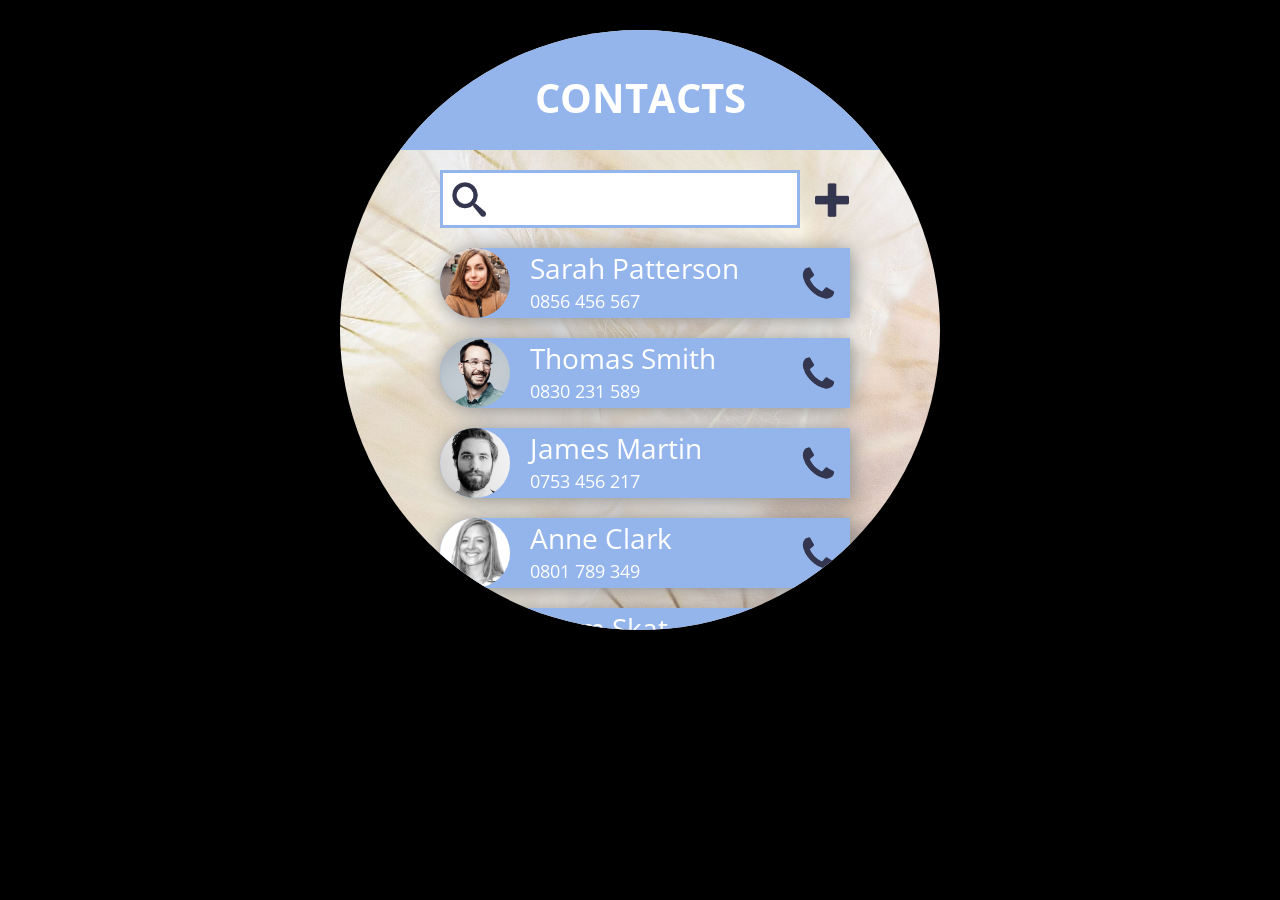
==== contacts.html @ 8602e05e "linked pages" ====
<!DOCTYPE html>
<html>

<head>
    <title>Contacts</title>
    <link rel="stylesheet" type="text/css" href="css/core.css">
    <meta charset="UTF-8">
    <meta name="viewport" content="width=device-width, initial-scale=1.0">
    <link href="https://fonts.googleapis.com/css?family=Open+Sans:300,300i,400,400i,600,600i,700,700i,800,800i" rel="stylesheet">
</head>

<body>
    <div class="container">
        <div class="main">
            <div class="header">
                <div class="header-label"> CONTACTS </div>
            </div>
            <div class="search-bar">
                <div class="search-icon"> </div>
                <input class="search-input" type="text" name="search" placeholder="">
            </div>
            <img class="button-add" src="css/img/add.png">
            <div class="contact-list">
                <div class="contact">
                    <div class="contact-image image-sarah">
                    </div>
                    <div class="contact-text">
                        <p class="contact-name">Sarah Patterson</p>
                        <p class="contact-number">0856 456 567</p>
                    </div>
                  <a href="call.html">  <div class="button-call" ></div></a> 
                </div>

                <div class="contact">
                    <div class="contact-image image-thomas">
                    </div>
                    <div class="contact-text">
                        <p class="contact-name">Thomas Smith</p>
                        <p class="contact-number">0830 231 589</p>
                    </div>
                   <div class="button-call" ></div>
                </div>

                <div class="contact">
                    <div class="contact-image image-james">
                    </div>
                    <div class="contact-text">
                        <p class="contact-name">James Martin</p>
                        <p class="contact-number">0753 456 217</p>
                    </div>
                    <div class="button-call" ></div>
                </div>
   <div class="contact">
                    <div class="contact-image image-anne">
                    </div>
                    <div class="contact-text">
                        <p class="contact-name">Anne Clark</p>
                        <p class="contact-number">0801 789 349</p>
                    </div>
                   <div class="button-call" ></div>
                </div>   <div class="contact">
                    <div class="contact-image image-sarah">
                    </div>
                    <div class="contact-text">
                        <p class="contact-name">Thom Skat</p>
                        <p class="contact-number">0856 456 567</p>
                    </div>
                   <div class="button-call" ></div>
                </div>
            </div>
        </div>
    </div>
</body>

</html>
---- css/core.css ----
body {
    margin: 0;
    background-color: #000;
    font-family: 'Open Sans', sans-serif;
}

.container {
    background-color: #000;
}

.main {
    width: 600px;
    height: 600px;
    background-image: url('img/background.jpg');
    background-size: 800px;
    border-radius: 50%;
    overflow-y: scroll;
    overflow-x: hidden;
    margin: 30px auto;
    position: relative;
}
::-webkit-scrollbar { 
    display: none; 
}
.header {
    width: 600px;
    height: 120px;
    background-color: #94B5EB;
}

.header-label {
    color: #fff;
    text-align: center;
    font-weight: 700;
    font-size: 40px;
    padding-top: 40px;
}

.search-bar {
    margin: auto;
    width: 400px;
    margin-top: 20px;
    position: relative;
}

.search-input {
    border: 3px solid #94B5EB;
    width: 350px;
    height: 50px;
    text-indent: 60px;
    font-size: 18px;
}

.search-icon {
    background: url(img/search.png) no-repeat scroll 7px 7px;
    background-size: 34px;
    position: absolute;
    width: 50px;
    height: 50px;
    margin-left: 5px;
    margin-top: 5px;
}

.button-add {
    width: 34px;
    height: 34px;
    position: absolute;
    margin-left: 475px;
    margin-top: -45px;
}

.contact-list {
    margin-left: 100px;
    margin-top: 20px;
}

.contact {
    background-color: #94B5EB;
    width: 410px;
    height: 70px;
    border-radius: 35px 0 0 35px;
    box-shadow: 2px 2px 20px #888888;
    margin-bottom: 20px;
    position: relative;
}

.contact-image {
    border-radius: 50%;
    width: 70px;
    height: 70px;
}

.image-sarah {
    background-image: url(img/sarah.jpeg);
    background-size: 135px;
    background-position: 41% 50%;
}

.image-thomas {
    background-image: url(img/thomas.jpg);
    background-size: 135px;
    background-position: 73% 50%;
}

.image-james {
    background-image: url(img/james.jpg);
    background-size: 76px;
    background-position: 33% 78%;
}

.image-anne {
    background-image: url(img/anne.png);
    background-size: 76px;
    background-position: 70% 12%;
}

.image-anne {}

.contact-text {
    position: absolute;
    margin-top: -80px;
    margin-left: 90px;
    line-height: .2;
    color: white;
}

.contact-name {
    font-size: 28px;
}

.contact-number {
    font-size: 18px;
    s
}

.button-call {
    width: 36px;
    height: 36px;
    position: absolute;
    margin-top: -53px;
    margin-left: 360px;
    background-image: url(img/phone-default.png);
    background-size: 36px;
}

.button-call:hover{
    background-image: url(img/phone-active.png);
}
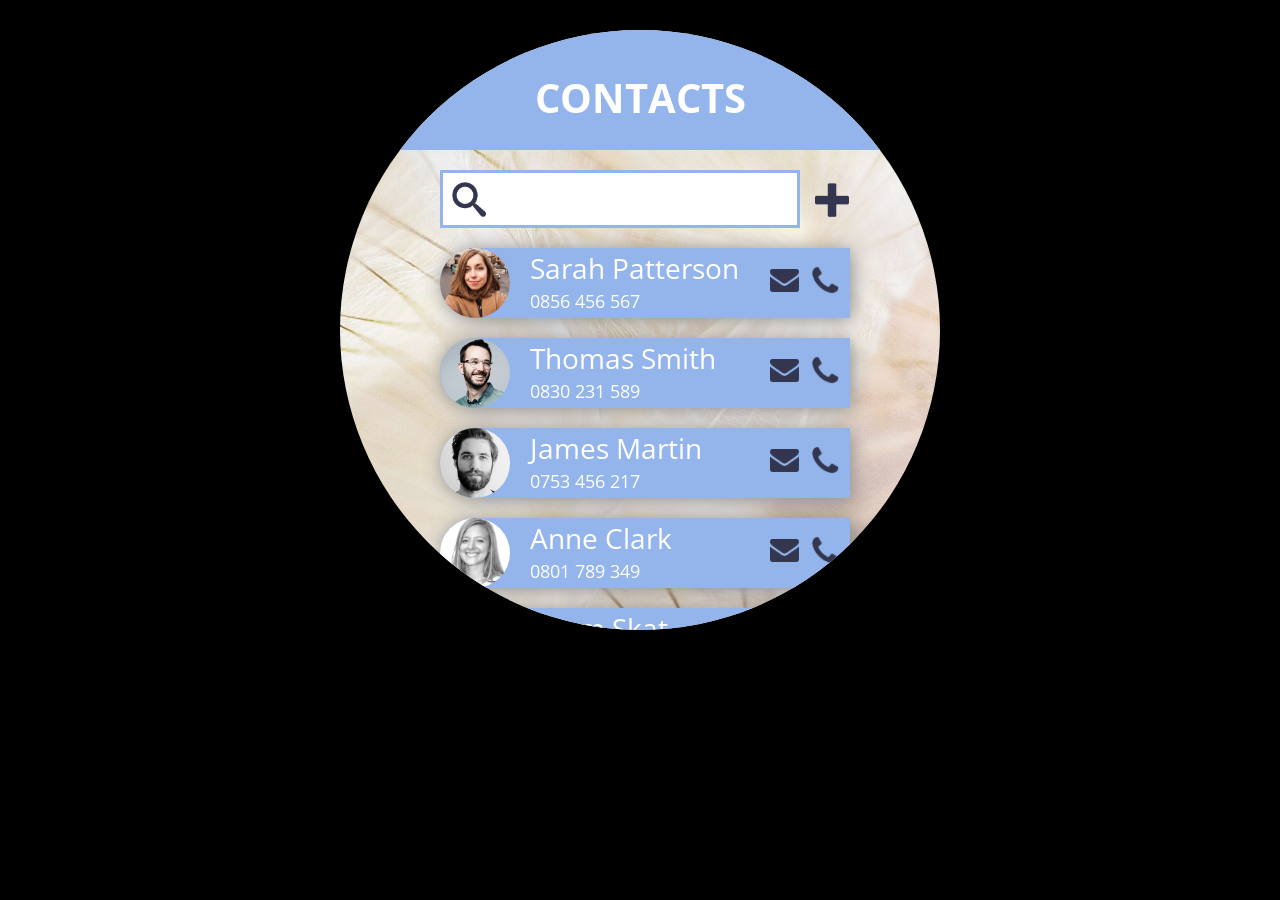
==== commit 515f8fab: "Link 2 pages" ====
--- a/contacts.html
+++ b/contacts.html
@@ -29,6 +29,7 @@
                         <p class="contact-number">0856 456 567</p>
                     </div>
                   <a href="call.html">  <div class="button-call" ></div></a> 
+                   <a href="messaging.html">  <div class="button-call msg" ></div></a> 
                 </div>
 
                 <div class="contact">
@@ -38,7 +39,8 @@
                         <p class="contact-name">Thomas Smith</p>
                         <p class="contact-number">0830 231 589</p>
                     </div>
-                   <div class="button-call" ></div>
+                   <a href="call.html">  <div class="button-call" ></div></a> 
+                   <a href="messaging.html">  <div class="button-call msg" ></div></a> 
                 </div>
 
                 <div class="contact">
@@ -48,7 +50,8 @@
                         <p class="contact-name">James Martin</p>
                         <p class="contact-number">0753 456 217</p>
                     </div>
-                    <div class="button-call" ></div>
+                    <a href="call.html">  <div class="button-call" ></div></a> 
+                   <a href="messaging.html">  <div class="button-call msg" ></div></a> 
                 </div>
    <div class="contact">
                     <div class="contact-image image-anne">
@@ -57,7 +60,8 @@
                         <p class="contact-name">Anne Clark</p>
                         <p class="contact-number">0801 789 349</p>
                     </div>
-                   <div class="button-call" ></div>
+                   <a href="call.html">  <div class="button-call" ></div></a> 
+                   <a href="messaging.html">  <div class="button-call msg" ></div></a> 
                 </div>   <div class="contact">
                     <div class="contact-image image-sarah">
                     </div>
@@ -65,7 +69,8 @@
                         <p class="contact-name">Thom Skat</p>
                         <p class="contact-number">0856 456 567</p>
                     </div>
-                   <div class="button-call" ></div>
+                    <a href="call.html">  <div class="button-call" ></div></a> 
+                   <a href="messaging.html">  <div class="button-call msg" ></div></a> 
                 </div>
             </div>
         </div>
--- a/css/core.css
+++ b/css/core.css
@@ -138,11 +138,24 @@
     height: 36px;
     position: absolute;
     margin-top: -53px;
-    margin-left: 360px;
+    margin-left: 370px;
     background-image: url(img/phone-default.png);
-    background-size: 36px;
+    background-size: 30px;
+    background-repeat: no-repeat;
 }
 
 .button-call:hover{
     background-image: url(img/phone-active.png);
+}
+
+.msg{
+     margin-left: 330px;
+    background-image: url(img/envelope.png);
+    background-size: 29px;
+    margin-top: -49px;
+}
+
+.msg:hover{
+   background-image: url(img/envelope-active.png);
+ 
 }
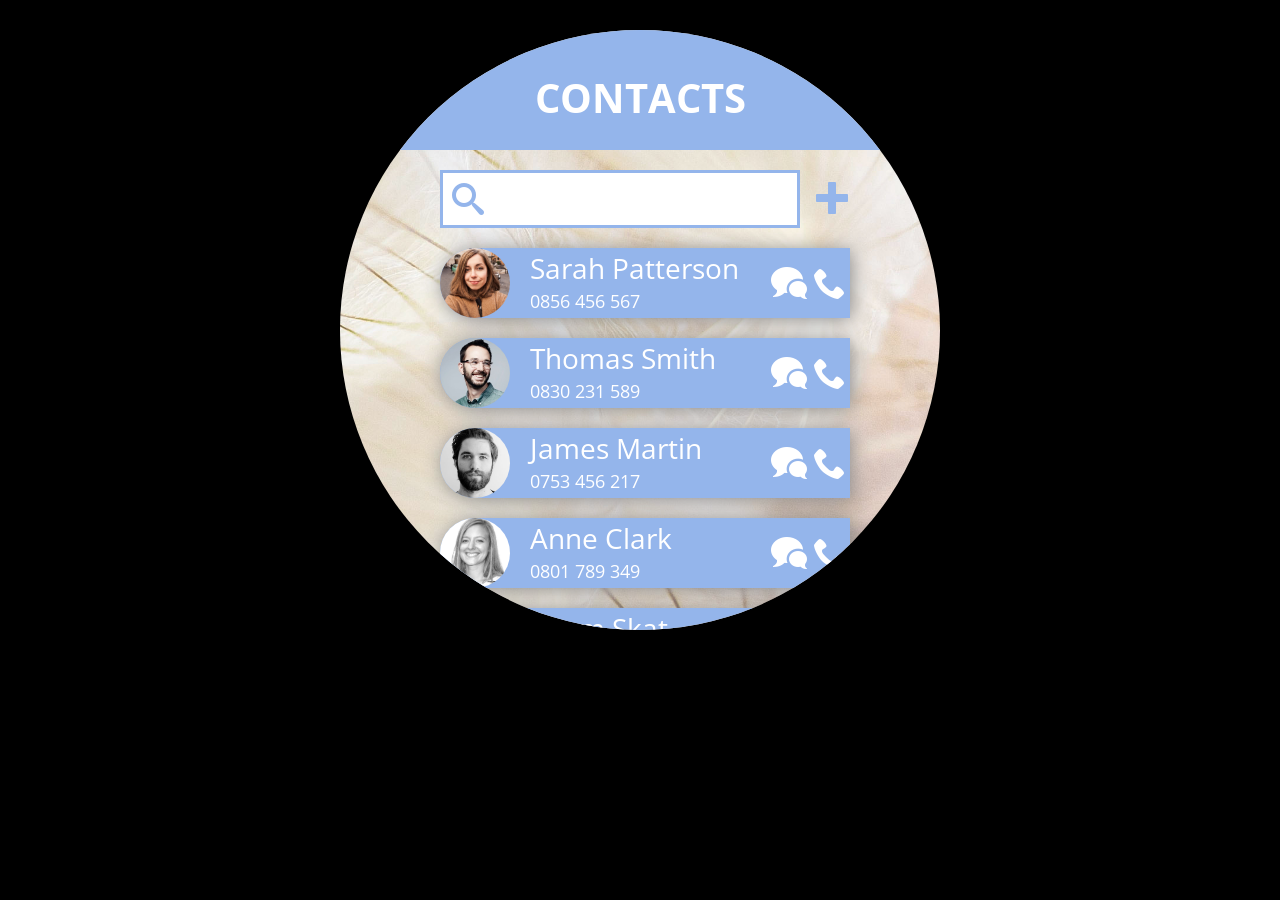
==== commit c702045e: "Updated icons and positions" ====
--- a/contacts.html
+++ b/contacts.html
@@ -4,9 +4,11 @@
 <head>
     <title>Contacts</title>
     <link rel="stylesheet" type="text/css" href="css/core.css">
+    <link rel="stylesheet" type="text/css" href="css/icons.css">
     <meta charset="UTF-8">
     <meta name="viewport" content="width=device-width, initial-scale=1.0">
     <link href="https://fonts.googleapis.com/css?family=Open+Sans:300,300i,400,400i,600,600i,700,700i,800,800i" rel="stylesheet">
+
 </head>
 
 <body>
@@ -16,10 +18,10 @@
                 <div class="header-label"> CONTACTS </div>
             </div>
             <div class="search-bar">
-                <div class="search-icon"> </div>
+                <div class="icon-search"> </div>
                 <input class="search-input" type="text" name="search" placeholder="">
             </div>
-            <img class="button-add" src="css/img/add.png">
+            <div class="icon icon-plus"></div>
             <div class="contact-list">
                 <div class="contact">
                     <div class="contact-image image-sarah">
@@ -28,8 +30,8 @@
                         <p class="contact-name">Sarah Patterson</p>
                         <p class="contact-number">0856 456 567</p>
                     </div>
-                  <a href="call.html">  <div class="button-call" ></div></a> 
-                   <a href="messaging.html">  <div class="button-call msg" ></div></a> 
+                  <a href="call.html">  <div class="icon icon-phone" ></div></a> 
+                   <a href="messaging.html">  <div class="icon icon-bubbles" ></div></a> 
                 </div>
 
                 <div class="contact">
@@ -39,8 +41,8 @@
                         <p class="contact-name">Thomas Smith</p>
                         <p class="contact-number">0830 231 589</p>
                     </div>
-                   <a href="call.html">  <div class="button-call" ></div></a> 
-                   <a href="messaging.html">  <div class="button-call msg" ></div></a> 
+                   <a href="call.html">  <div class="icon icon-phone" ></div></a> 
+                   <a href="messaging.html">  <div class="icon icon-bubbles" ></div></a> 
                 </div>
 
                 <div class="contact">
@@ -50,8 +52,8 @@
                         <p class="contact-name">James Martin</p>
                         <p class="contact-number">0753 456 217</p>
                     </div>
-                    <a href="call.html">  <div class="button-call" ></div></a> 
-                   <a href="messaging.html">  <div class="button-call msg" ></div></a> 
+                    <a href="call.html">  <div class="icon icon-phone" ></div></a> 
+                   <a href="messaging.html">  <div class="icon icon-bubbles" ></div></a> 
                 </div>
    <div class="contact">
                     <div class="contact-image image-anne">
@@ -60,8 +62,8 @@
                         <p class="contact-name">Anne Clark</p>
                         <p class="contact-number">0801 789 349</p>
                     </div>
-                   <a href="call.html">  <div class="button-call" ></div></a> 
-                   <a href="messaging.html">  <div class="button-call msg" ></div></a> 
+                   <a href="call.html">  <div class="icon icon-phone" ></div></a> 
+                   <a href="messaging.html">  <div class="icon icon-bubbles" ></div></a> 
                 </div>   <div class="contact">
                     <div class="contact-image image-sarah">
                     </div>
@@ -69,8 +71,8 @@
                         <p class="contact-name">Thom Skat</p>
                         <p class="contact-number">0856 456 567</p>
                     </div>
-                    <a href="call.html">  <div class="button-call" ></div></a> 
-                   <a href="messaging.html">  <div class="button-call msg" ></div></a> 
+                     <a href="call.html">  <div class="icon icon-phone" ></div></a> 
+                   <a href="messaging.html">  <div class="icon icon-bubbles" ></div></a> 
                 </div>
             </div>
         </div>
--- a/css/core.css
+++ b/css/core.css
@@ -59,14 +59,6 @@
     height: 50px;
     margin-left: 5px;
     margin-top: 5px;
-}
-
-.button-add {
-    width: 34px;
-    height: 34px;
-    position: absolute;
-    margin-left: 475px;
-    margin-top: -45px;
 }
 
 .contact-list {
@@ -133,29 +125,40 @@
     s
 }
 
-.button-call {
-    width: 36px;
-    height: 36px;
-    position: absolute;
-    margin-top: -53px;
-    margin-left: 370px;
-    background-image: url(img/phone-default.png);
-    background-size: 30px;
-    background-repeat: no-repeat;
+.icon {
+   position:absolute;
+   transform: translate(-50%, -50%);
+   color:#FFF;
+   font-size: 32px; 
+   
+}
+.icon:hover{
+   color:#33364e;
 }
 
-.button-call:hover{
-    background-image: url(img/phone-active.png);
+.icon-phone{
+  top: 50%;
+  left: 95%;
 }
 
-.msg{
-     margin-left: 330px;
-    background-image: url(img/envelope.png);
-    background-size: 29px;
-    margin-top: -49px;
+.icon-bubbles{
+    top: 50%;
+    left: 85%;  
 }
 
-.msg:hover{
-   background-image: url(img/envelope-active.png);
- 
+.icon-plus{
+  top: 28%;
+  left: 82%;
+  color:#94B5EB;
+}
+.icon-search{
+ top: 22%;
+ left: 3%;
+ color: #94B5EB;
+ font-size: 32px;
+ position: absolute;
+}
+.icon-plus:hover,
+{
+   color:#33364e;
 }
--- a/css/icons.css
+++ b/css/icons.css
@@ -0,0 +1,68 @@
+@font-face {
+  font-family: 'icomoon';
+  src:  url('fonts/icomoon.eot?2kmjdo');
+  src:  url('fonts/icomoon.eot?2kmjdo#iefix') format('embedded-opentype'),
+    url('fonts/icomoon.ttf?2kmjdo') format('truetype'),
+    url('fonts/icomoon.woff?2kmjdo') format('woff'),
+    url('fonts/icomoon.svg?2kmjdo#icomoon') format('svg');
+  font-weight: normal;
+  font-style: normal;
+}
+
+[class^="icon-"], [class*=" icon-"] {
+  /* use !important to prevent issues with browser extensions that change fonts */
+  font-family: 'icomoon' !important;
+  speak: none;
+  font-style: normal;
+  font-weight: normal;
+  font-variant: normal;
+  text-transform: none;
+  line-height: 1;
+
+  /* Better Font Rendering =========== */
+  -webkit-font-smoothing: antialiased;
+  -moz-osx-font-smoothing: grayscale;
+}
+
+.icon-camera:before {
+  content: "\e90f";
+}
+.icon-music:before {
+  content: "\e911";
+}
+.icon-mic:before {
+  content: "\e91e";
+}
+.icon-phone:before {
+  content: "\e942";
+}
+.icon-phone-hang-up:before {
+  content: "\e943";
+}
+.icon-envelop:before {
+  content: "\e945";
+}
+.icon-clock2:before {
+  content: "\e94f";
+}
+.icon-bubbles:before {
+  content: "\e96c";
+}
+.icon-user:before {
+  content: "\e971";
+}
+.icon-search:before {
+  content: "\e986";
+}
+.icon-earth:before {
+  content: "\e9ca";
+}
+.icon-plus:before {
+  content: "\ea0a";
+}
+.icon-volume-high:before {
+  content: "\ea26";
+}
+.icon-facebook2:before {
+  content: "\ea91";
+}
